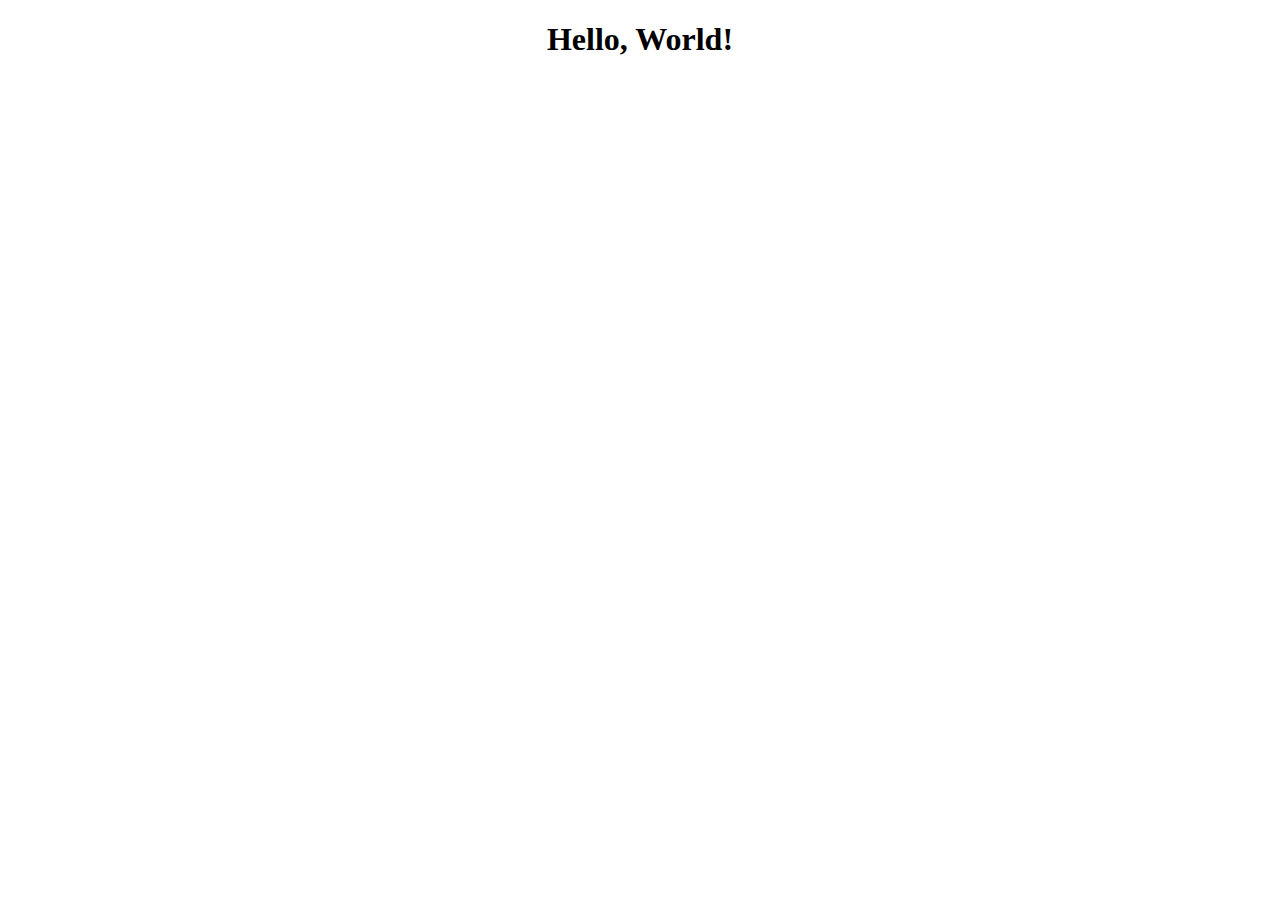
==== index.html @ ba046e7e "Create index.html" ====
<!DOCTYPE html>
<html lang="en">
<head>
    <meta charset="UTF-8">
    <meta name="viewport" content="width=device-width, initial-scale=1.0">
    <title>Hallo</title>
</head>
<body>
    <h1 style="text-align: center;">Hello, World!</h1>
</body>
</html>
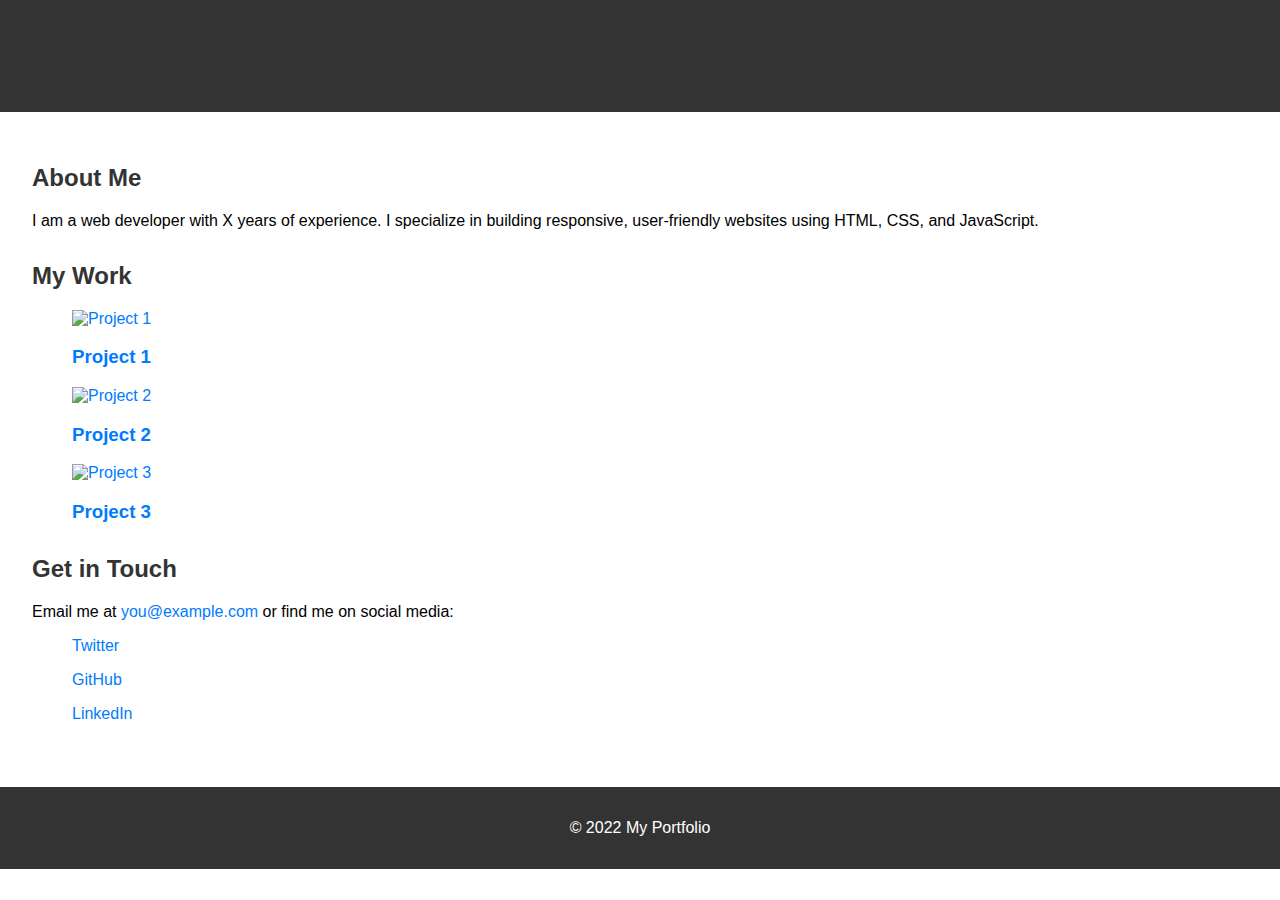
==== commit b728083c: "update" ====
--- a/index.html
+++ b/index.html
@@ -1,11 +1,54 @@
 <!DOCTYPE html>
-<html lang="en">
+<html>
 <head>
-    <meta charset="UTF-8">
-    <meta name="viewport" content="width=device-width, initial-scale=1.0">
-    <title>Hallo</title>
+    <title>MRn</title>
+    <link rel="stylesheet" type="text/css" href="styles.css">
 </head>
 <body>
-    <h1 style="text-align: center;">Hello, World!</h1>
+    <header>
+        <h1>M. Rizki Nasrulloh</h1>
+    </header>
+    <main>
+        <section id="about">
+            <h2>About Me</h2>
+            <p>I am a web developer with X years of experience. I specialize in building responsive, user-friendly websites using HTML, CSS, and JavaScript.</p>
+        </section>
+        <section id="portfolio">
+            <h2>My Work</h2>
+            <ul>
+                <li>
+                    <a href="link-to-project-1">
+                        <img src="thumbnail-1.jpg" alt="Project 1">
+                        <h3>Project 1</h3>
+                    </a>
+                </li>
+                <li>
+                    <a href="link-to-project-2">
+                        <img src="thumbnail-2.jpg" alt="Project 2">
+                        <h3>Project 2</h3>
+                    </a>
+                </li>
+                <li>
+                    <a href="link-to-project-3">
+                        <img src="thumbnail-3.jpg" alt="Project 3">
+                        <h3>Project 3</h3>
+                    </a>
+                </li>
+            </ul>
+        </section>
+        <section id="contact">
+            <h2>Get in Touch</h2>
+            <p>Email me at <a href="mailto:you@example.com">you@example.com</a> or find me on social media:</p>
+            <ul>
+                <li><a href="https://www.twitter.com">Twitter</a></li>
+                <li><a href="https://www.github.com">GitHub</a></li>
+                <li><a href="https://www.linkedin.com">LinkedIn</a></li>
+            </ul>
+        </section>
+    </main>
+    <footer>
+        <p>&copy; 2022 My Portfolio</p>
+    </footer>
+    <script src="script.js"></script>
 </body>
 </html>--- a/styles.css
+++ b/styles.css
@@ -0,0 +1,44 @@
+body {
+    font-family: Arial, sans-serif;
+    margin: 0;
+    padding: 0;
+}
+
+header {
+    background-color: #333;
+    color: white;
+    padding: 1rem;
+}
+
+main {
+    padding: 2rem;
+}
+
+section {
+    margin-bottom: 2rem;
+}
+
+h1, h2 {
+    color: #333;
+}
+
+li {
+    list-style: none;
+    margin-bottom: 1rem;
+}
+
+a {
+    color: #007bff;
+    text-decoration: none;
+}
+
+a:hover {
+    text-decoration: underline;
+}
+
+footer {
+    background-color: #333;
+    color: white;
+    padding: 1rem;
+    text-align: center;
+}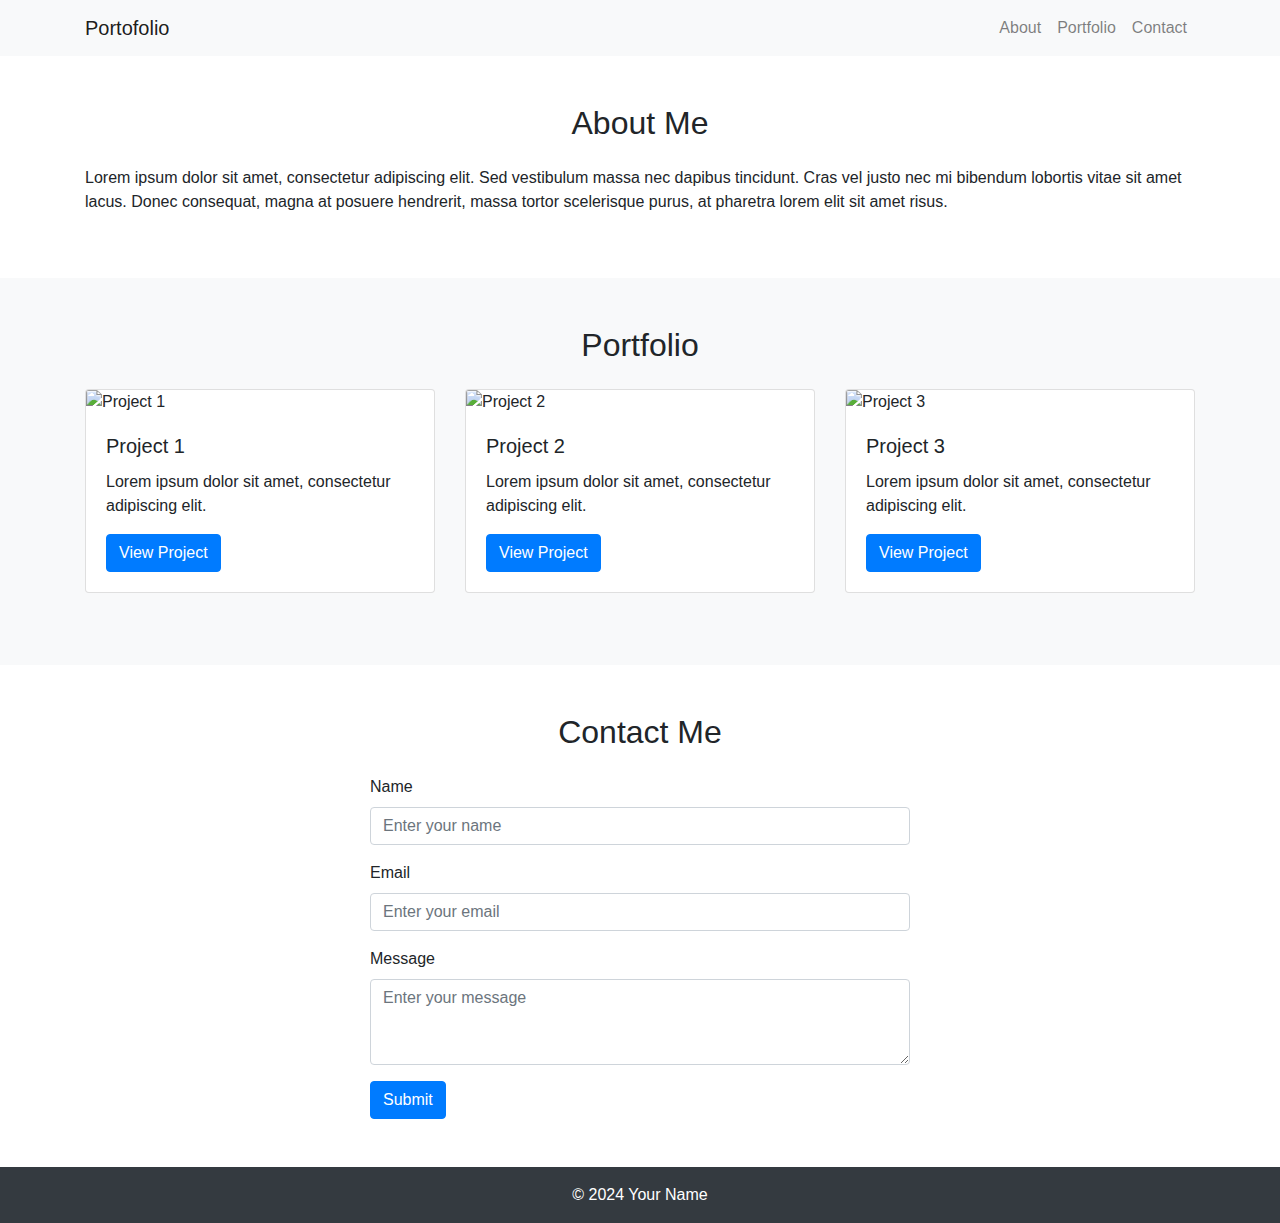
==== commit 634fb7b4: "update web portofolio" ====
--- a/index.html
+++ b/index.html
@@ -1,54 +1,125 @@
 <!DOCTYPE html>
-<html>
+<html lang="en">
 <head>
-    <title>MRn</title>
-    <link rel="stylesheet" type="text/css" href="styles.css">
+  <meta charset="UTF-8">
+  <meta name="viewport" content="width=device-width, initial-scale=1.0">
+  <title>Portofolio</title>
+  <!-- Bootstrap CSS CDN -->
+  <link href="https://stackpath.bootstrapcdn.com/bootstrap/4.5.2/css/bootstrap.min.css" rel="stylesheet">
+  <!-- Font Awesome CDN -->
+  <link href="https://cdnjs.cloudflare.com/ajax/libs/font-awesome/5.15.1/css/all.min.css" rel="stylesheet">
+  <!-- Custom CSS -->
+  <link rel="stylesheet" href="style.css">
 </head>
 <body>
-    <header>
-        <h1>M. Rizki Nasrulloh</h1>
-    </header>
-    <main>
-        <section id="about">
-            <h2>About Me</h2>
-            <p>I am a web developer with X years of experience. I specialize in building responsive, user-friendly websites using HTML, CSS, and JavaScript.</p>
-        </section>
-        <section id="portfolio">
-            <h2>My Work</h2>
-            <ul>
-                <li>
-                    <a href="link-to-project-1">
-                        <img src="thumbnail-1.jpg" alt="Project 1">
-                        <h3>Project 1</h3>
-                    </a>
-                </li>
-                <li>
-                    <a href="link-to-project-2">
-                        <img src="thumbnail-2.jpg" alt="Project 2">
-                        <h3>Project 2</h3>
-                    </a>
-                </li>
-                <li>
-                    <a href="link-to-project-3">
-                        <img src="thumbnail-3.jpg" alt="Project 3">
-                        <h3>Project 3</h3>
-                    </a>
-                </li>
-            </ul>
-        </section>
-        <section id="contact">
-            <h2>Get in Touch</h2>
-            <p>Email me at <a href="mailto:you@example.com">you@example.com</a> or find me on social media:</p>
-            <ul>
-                <li><a href="https://www.twitter.com">Twitter</a></li>
-                <li><a href="https://www.github.com">GitHub</a></li>
-                <li><a href="https://www.linkedin.com">LinkedIn</a></li>
-            </ul>
-        </section>
-    </main>
-    <footer>
-        <p>&copy; 2022 My Portfolio</p>
-    </footer>
-    <script src="script.js"></script>
+
+  <!-- Navbar -->
+  <nav class="navbar navbar-expand-lg navbar-light bg-light">
+    <div class="container">
+      <a class="navbar-brand" href="#">Portofolio</a>
+      <button class="navbar-toggler" type="button" data-toggle="collapse" data-target="#navbarSupportedContent" aria-controls="navbarSupportedContent" aria-expanded="false" aria-label="Toggle navigation">
+        <span class="navbar-toggler-icon"></span>
+      </button>
+
+      <div class="collapse navbar-collapse" id="navbarSupportedContent">
+        <ul class="navbar-nav ml-auto">
+          <li class="nav-item">
+            <a class="nav-link" href="#about">About</a>
+          </li>
+          <li class="nav-item">
+            <a class="nav-link" href="#portfolio">Portfolio</a>
+          </li>
+          <li class="nav-item">
+            <a class="nav-link" href="#contact">Contact</a>
+          </li>
+        </ul>
+      </div>
+    </div>
+  </nav>
+
+  <!-- About Section -->
+  <section id="about" class="py-5">
+    <div class="container">
+      <h2 class="text-center mb-4">About Me</h2>
+      <p>Lorem ipsum dolor sit amet, consectetur adipiscing elit. Sed vestibulum massa nec dapibus tincidunt. Cras vel justo nec mi bibendum lobortis vitae sit amet lacus. Donec consequat, magna at posuere hendrerit, massa tortor scelerisque purus, at pharetra lorem elit sit amet risus.</p>
+    </div>
+  </section>
+
+  <!-- Portfolio Section -->
+  <section id="portfolio" class="py-5 bg-light">
+    <div class="container">
+      <h2 class="text-center mb-4">Portfolio</h2>
+      <div class="row">
+        <div class="col-md-4 mb-4">
+          <div class="card">
+            <img src="https://via.placeholder.com/300" class="card-img-top" alt="Project 1">
+            <div class="card-body">
+              <h5 class="card-title">Project 1</h5>
+              <p class="card-text">Lorem ipsum dolor sit amet, consectetur adipiscing elit.</p>
+              <a href="#" class="btn btn-primary">View Project</a>
+            </div>
+          </div>
+        </div>
+        <div class="col-md-4 mb-4">
+          <div class="card">
+            <img src="https://via.placeholder.com/300" class="card-img-top" alt="Project 2">
+            <div class="card-body">
+              <h5 class="card-title">Project 2</h5>
+              <p class="card-text">Lorem ipsum dolor sit amet, consectetur adipiscing elit.</p>
+              <a href="#" class="btn btn-primary">View Project</a>
+            </div>
+          </div>
+        </div>
+        <div class="col-md-4 mb-4">
+          <div class="card">
+            <img src="https://via.placeholder.com/300" class="card-img-top" alt="Project 3">
+            <div class="card-body">
+              <h5 class="card-title">Project 3</h5>
+              <p class="card-text">Lorem ipsum dolor sit amet, consectetur adipiscing elit.</p>
+              <a href="#" class="btn btn-primary">View Project</a>
+            </div>
+          </div>
+        </div>
+      </div>
+    </div>
+  </section>
+
+  <!-- Contact Section -->
+  <section id="contact" class="py-5">
+    <div class="container">
+      <h2 class="text-center mb-4">Contact Me</h2>
+      <div class="row">
+        <div class="col-md-6 mx-auto">
+          <form>
+            <div class="form-group">
+              <label for="name">Name</label>
+              <input type="text" class="form-control" id="name" placeholder="Enter your name">
+            </div>
+            <div class="form-group">
+              <label for="email">Email</label>
+              <input type="email" class="form-control" id="email" placeholder="Enter your email">
+            </div>
+            <div class="form-group">
+              <label for="message">Message</label>
+              <textarea class="form-control" id="message" rows="3" placeholder="Enter your message"></textarea>
+            </div>
+            <button type="submit" class="btn btn-primary">Submit</button>
+          </form>
+        </div>
+      </div>
+    </div>
+  </section>
+
+  <!-- Footer -->
+  <footer class="bg-dark text-white py-3 text-center">
+    <div class="container">
+      &copy; 2024 Your Name
+    </div>
+  </footer>
+
+  <!-- Bootstrap JS, Popper.js, and jQuery CDN -->
+  <script src="https://code.jquery.com/jquery-3.5.1.slim.min.js"></script>
+  <script src="https://cdn.jsdelivr.net/npm/@popperjs/core@2.5.3/dist/umd/popper.min.js"></script>
+  <script src="https://stackpath.bootstrapcdn.com/bootstrap/4.5.2/js/bootstrap.min.js"></script>
 </body>
-</html>+</html>
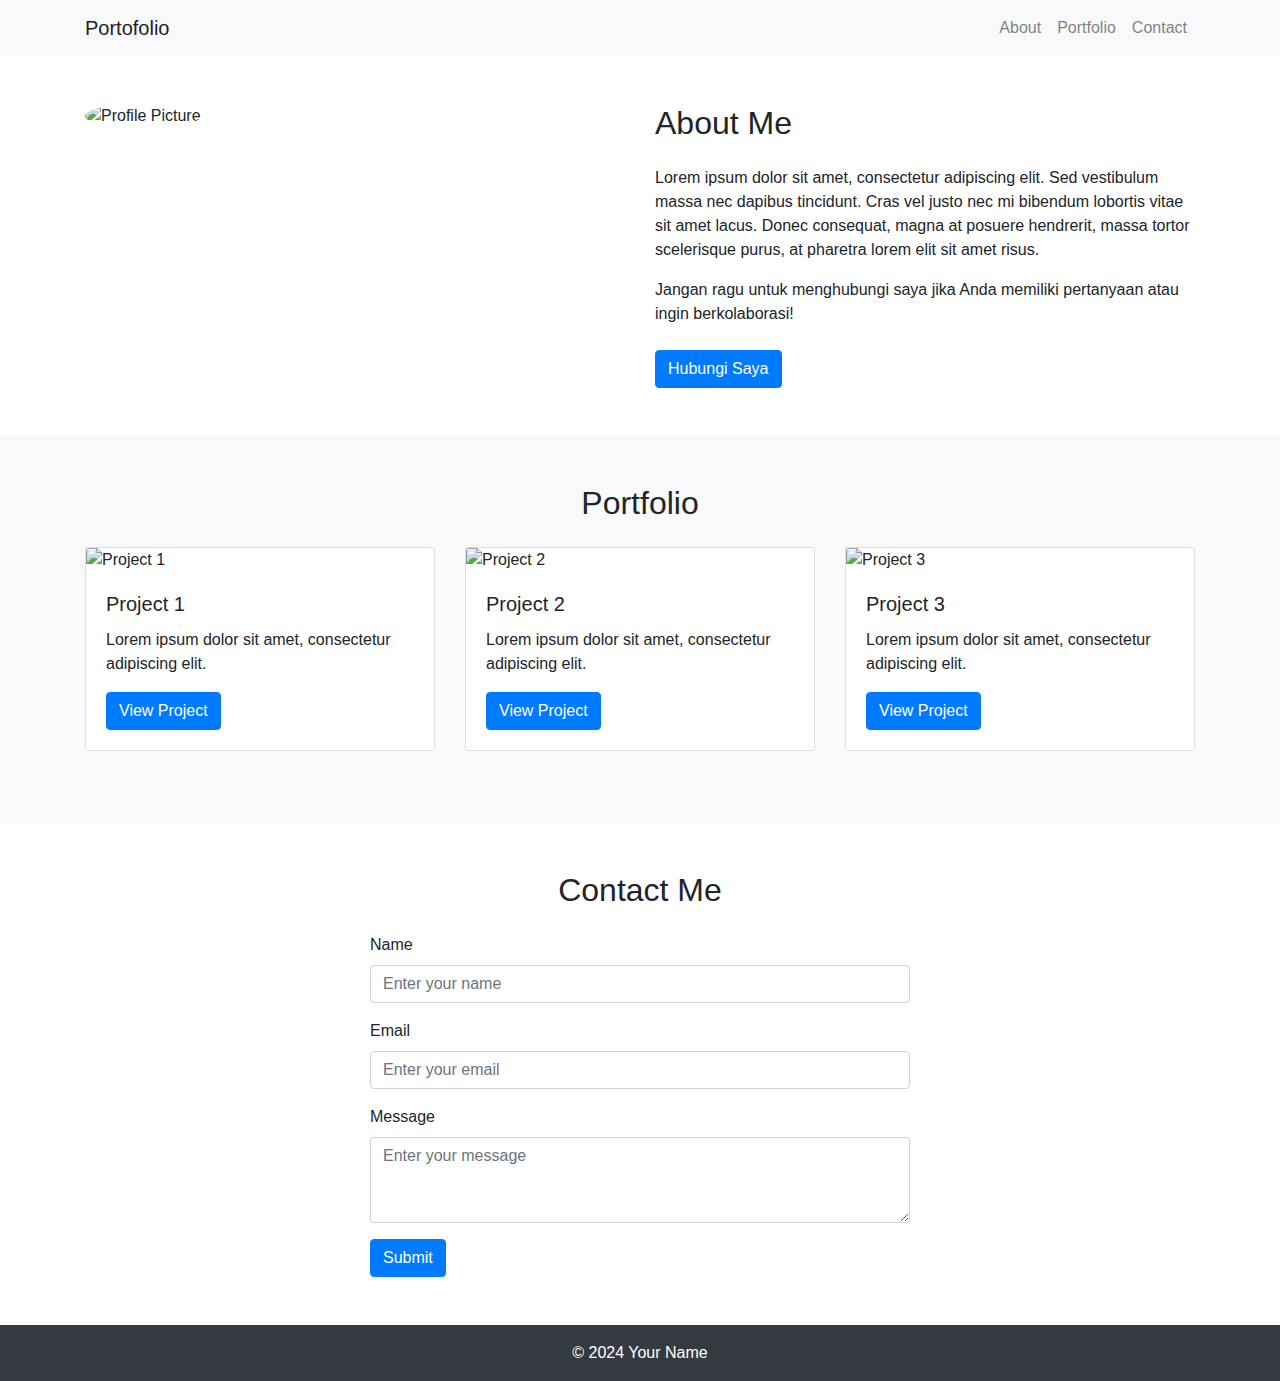
==== commit ab818c37: "Update index.html" ====
--- a/index.html
+++ b/index.html
@@ -38,12 +38,23 @@
   </nav>
 
   <!-- About Section -->
-  <section id="about" class="py-5">
-    <div class="container">
-      <h2 class="text-center mb-4">About Me</h2>
-      <p>Lorem ipsum dolor sit amet, consectetur adipiscing elit. Sed vestibulum massa nec dapibus tincidunt. Cras vel justo nec mi bibendum lobortis vitae sit amet lacus. Donec consequat, magna at posuere hendrerit, massa tortor scelerisque purus, at pharetra lorem elit sit amet risus.</p>
+<section id="about" class="py-5">
+  <div class="container">
+    <div class="row">
+      <div class="col-md-6">
+        <!-- Menampilkan foto profil -->
+        <img src="https://via.placeholder.com/200" alt="Profile Picture" class="img-fluid rounded-circle mb-4">
+      </div>
+      <div class="col-md-6">
+        <h2 class="mb-4">About Me</h2>
+        <p>Lorem ipsum dolor sit amet, consectetur adipiscing elit. Sed vestibulum massa nec dapibus tincidunt. Cras vel justo nec mi bibendum lobortis vitae sit amet lacus. Donec consequat, magna at posuere hendrerit, massa tortor scelerisque purus, at pharetra lorem elit sit amet risus.</p>
+        <!-- Panggilan untuk bertindak -->
+        <p class="mb-4">Jangan ragu untuk menghubungi saya jika Anda memiliki pertanyaan atau ingin berkolaborasi!</p>
+        <a href="#contact" class="btn btn-primary">Hubungi Saya</a>
+      </div>
     </div>
-  </section>
+  </div>
+</section>
 
   <!-- Portfolio Section -->
   <section id="portfolio" class="py-5 bg-light">
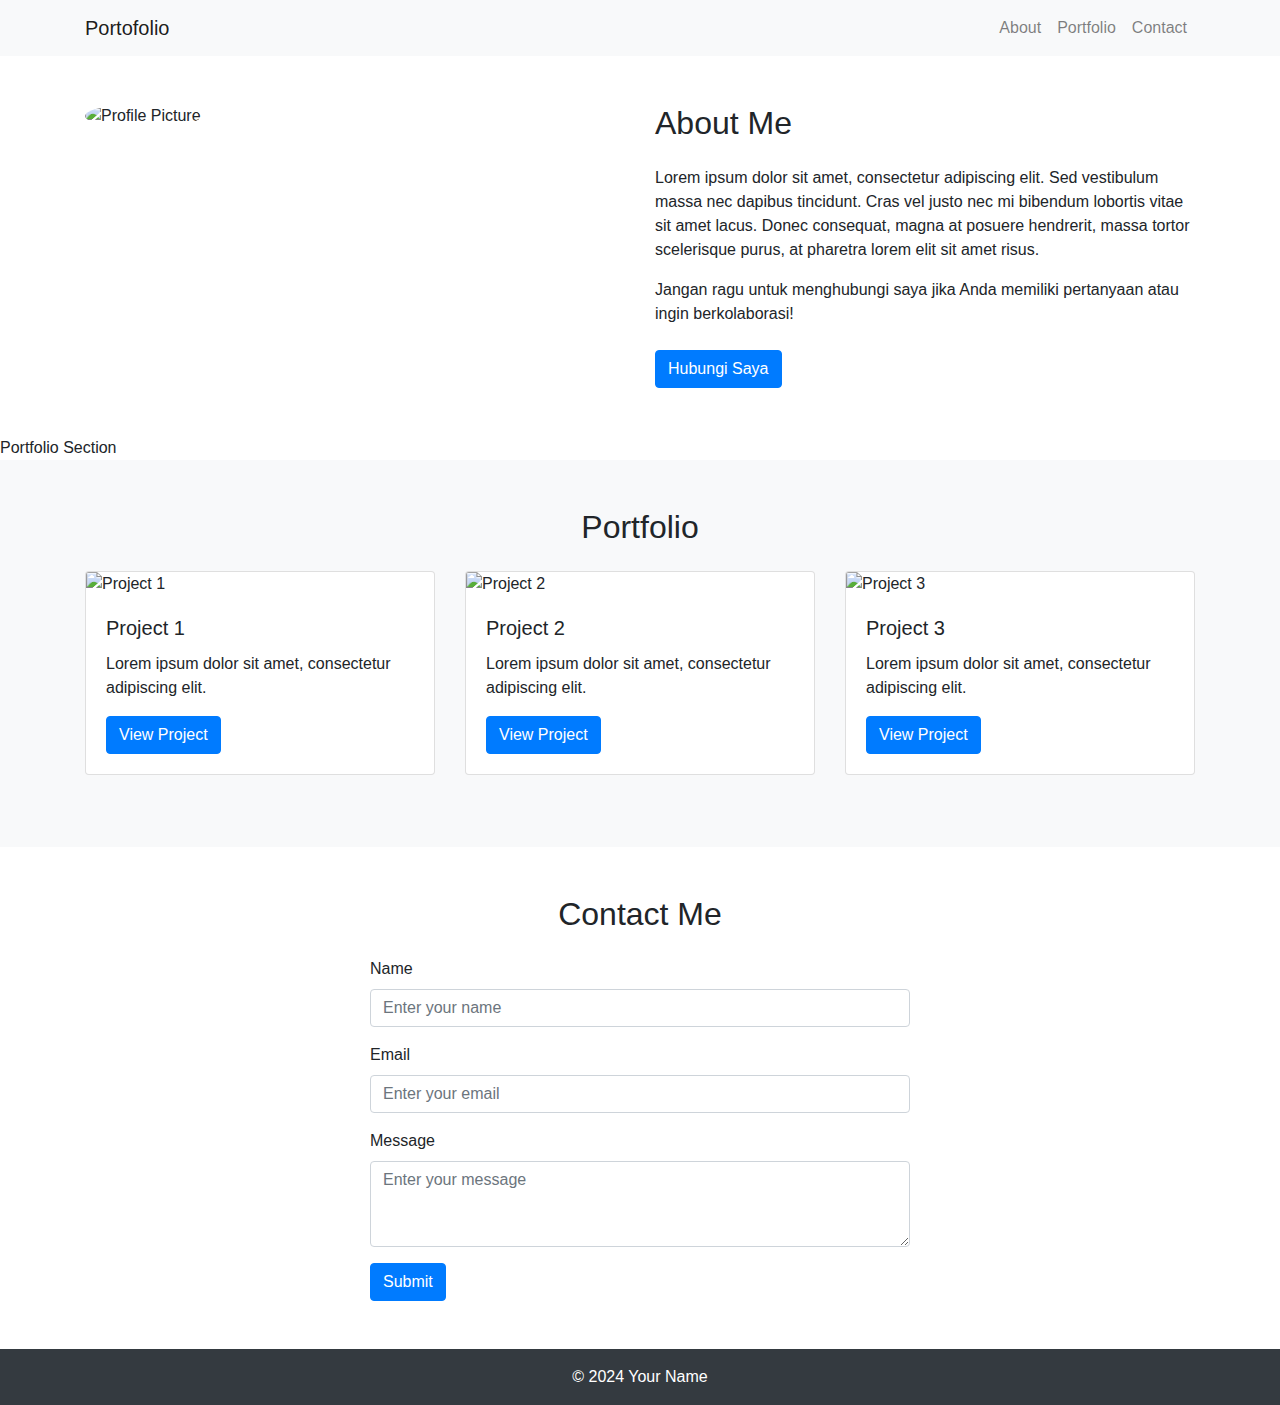
==== commit 132b8a96: "Update index.html" ====
--- a/index.html
+++ b/index.html
@@ -56,7 +56,7 @@
   </div>
 </section>
 
-  <!-- Portfolio Section -->
+  Portfolio Section
   <section id="portfolio" class="py-5 bg-light">
     <div class="container">
       <h2 class="text-center mb-4">Portfolio</h2>
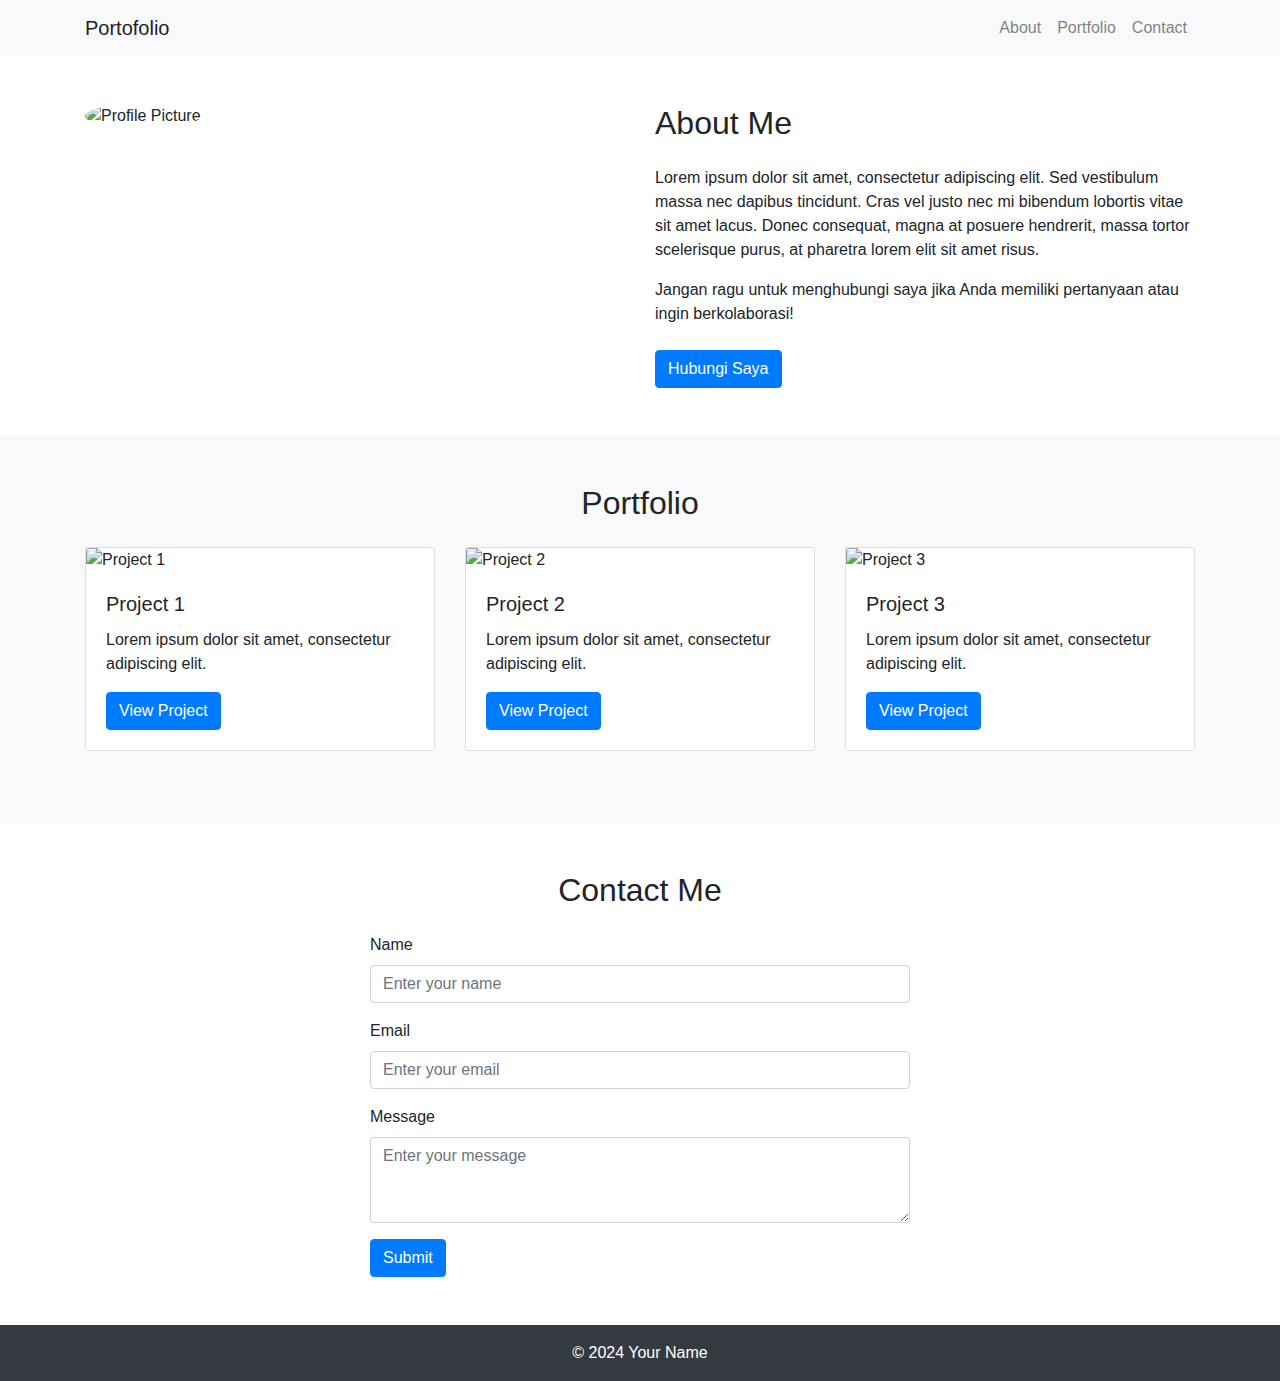
==== commit e046aaf9: "Update index.html" ====
--- a/index.html
+++ b/index.html
@@ -56,7 +56,7 @@
   </div>
 </section>
 
-  Portfolio Section
+  <!-- Portfolio Section -->
   <section id="portfolio" class="py-5 bg-light">
     <div class="container">
       <h2 class="text-center mb-4">Portfolio</h2>
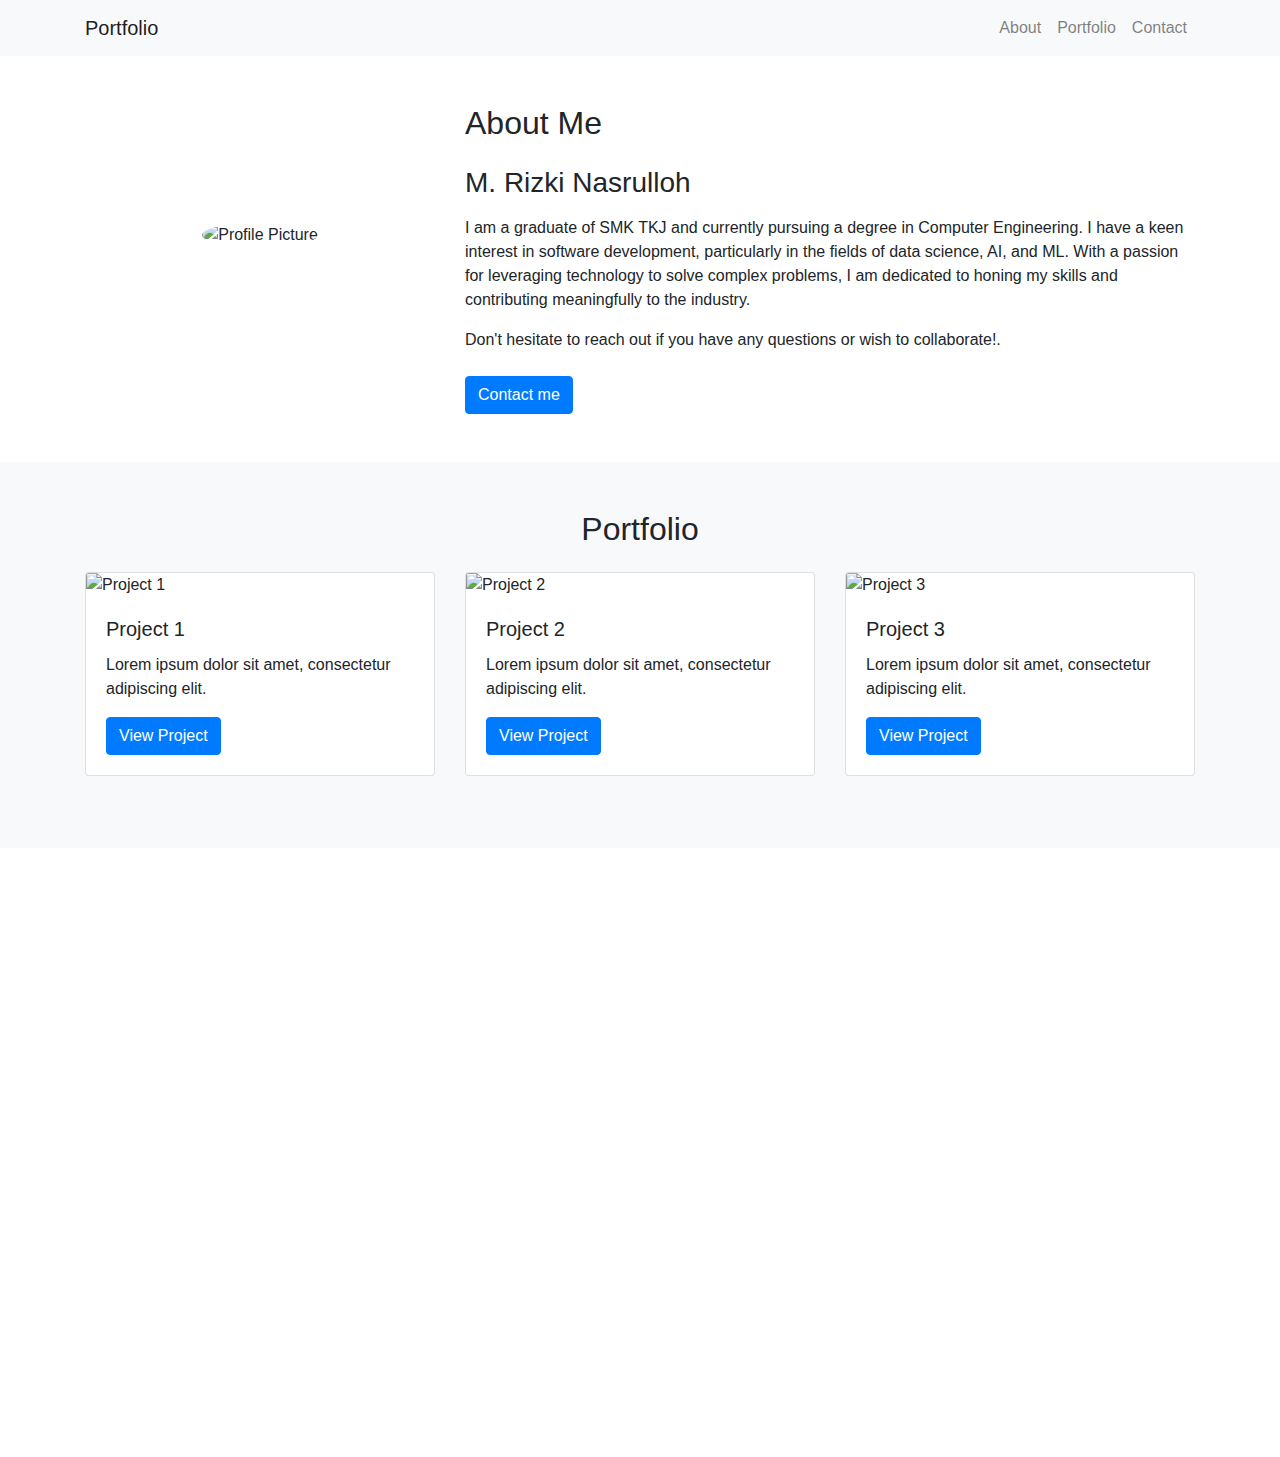
==== commit 37ed03f9: "update animasi dan visual" ====
--- a/index.html
+++ b/index.html
@@ -3,20 +3,112 @@
 <head>
   <meta charset="UTF-8">
   <meta name="viewport" content="width=device-width, initial-scale=1.0">
-  <title>Portofolio</title>
+  <title>Portfolio</title>
   <!-- Bootstrap CSS CDN -->
   <link href="https://stackpath.bootstrapcdn.com/bootstrap/4.5.2/css/bootstrap.min.css" rel="stylesheet">
   <!-- Font Awesome CDN -->
   <link href="https://cdnjs.cloudflare.com/ajax/libs/font-awesome/5.15.1/css/all.min.css" rel="stylesheet">
   <!-- Custom CSS -->
   <link rel="stylesheet" href="style.css">
+  <style>
+    @keyframes scaleIn {
+      from {
+        transform: scale(0);
+      }
+      to {
+        transform: scale(1);
+      }
+    }
+
+    @keyframes slideInFromTop {
+      from {
+        transform: translateY(-50%);
+        opacity: 0;
+      }
+      to {
+        transform: translateY(0);
+        opacity: 1;
+      }
+    }
+
+    @keyframes bounceIn {
+      from {
+        transform: translateY(-50%);
+        opacity: 0;
+      }
+      to {
+        transform: translateY(0);
+        opacity: 1;
+      }
+    }
+
+    /* Menambahkan animasi untuk gambar di bagian "About" */
+    #about img {
+      animation: scaleIn 1s ease;
+    }
+
+    /* Menambahkan animasi untuk kartu di bagian "Portfolio" */
+    #portfolio .card {
+      animation: slideInFromTop 1s ease;
+    }
+
+    /* Menambahkan animasi untuk formulir di bagian "Contact" */
+    #contact form {
+      animation: bounceIn 1s ease;
+    }
+
+    /* Menambahkan animasi untuk judul di bagian "Portfolio" dan "Contact" */
+    #portfolio h2, #contact h2 {
+      animation: fadeIn 1s ease;
+    }
+
+    /* Menambahkan animasi untuk footer */
+    footer {
+      animation: fadeIn 1s ease;
+    }
+
+    /* Tambahkan animasi untuk muncul saat di-scroll */
+    .animate-scroll {
+      opacity: 0;
+      transform: translateY(50px);
+      transition: opacity 0.5s ease, transform 0.5s ease;
+    }
+
+    .animate-visible {
+      opacity: 1;
+      transform: translateY(0);
+    }
+  </style>
+  
+  <script>
+    // Tambahkan script untuk menangani animasi saat di-scroll
+    document.addEventListener("DOMContentLoaded", function () {
+      const animateElements = document.querySelectorAll(".animate-scroll");
+
+      function checkVisibility() {
+        animateElements.forEach(function (element) {
+          const windowHeight = window.innerHeight;
+          const elementTop = element.getBoundingClientRect().top;
+          const isVisible = (elementTop + 50) < windowHeight;
+
+          if (isVisible) {
+            element.classList.add("animate-visible");
+          }
+        });
+      }
+
+      window.addEventListener("scroll", checkVisibility);
+      window.addEventListener("resize", checkVisibility);
+      checkVisibility();
+    });
+  </script>
 </head>
 <body>
 
   <!-- Navbar -->
   <nav class="navbar navbar-expand-lg navbar-light bg-light">
     <div class="container">
-      <a class="navbar-brand" href="#">Portofolio</a>
+      <a class="navbar-brand" href="#">Portfolio</a>
       <button class="navbar-toggler" type="button" data-toggle="collapse" data-target="#navbarSupportedContent" aria-controls="navbarSupportedContent" aria-expanded="false" aria-label="Toggle navigation">
         <span class="navbar-toggler-icon"></span>
       </button>
@@ -38,26 +130,28 @@
   </nav>
 
   <!-- About Section -->
-<section id="about" class="py-5">
+<section id="about" class="py-5 animate-scroll">
   <div class="container">
-    <div class="row">
-      <div class="col-md-6">
+    <div class="row align-items-center">
+      <div class="col-md-4 mb-4 text-center">
         <!-- Menampilkan foto profil -->
         <img src="https://via.placeholder.com/200" alt="Profile Picture" class="img-fluid rounded-circle mb-4">
       </div>
-      <div class="col-md-6">
+      <div class="col-md-8">
         <h2 class="mb-4">About Me</h2>
-        <p>Lorem ipsum dolor sit amet, consectetur adipiscing elit. Sed vestibulum massa nec dapibus tincidunt. Cras vel justo nec mi bibendum lobortis vitae sit amet lacus. Donec consequat, magna at posuere hendrerit, massa tortor scelerisque purus, at pharetra lorem elit sit amet risus.</p>
+        <!-- Tambahkan nama di sini -->
+        <h3 class="mb-3">M. Rizki Nasrulloh</h3>
+        <p>I am a graduate of SMK TKJ and currently pursuing a degree in Computer Engineering. I have a keen interest in software development, particularly in the fields of data science, AI, and ML. With a passion for leveraging technology to solve complex problems, I am dedicated to honing my skills and contributing meaningfully to the industry.</p>
         <!-- Panggilan untuk bertindak -->
-        <p class="mb-4">Jangan ragu untuk menghubungi saya jika Anda memiliki pertanyaan atau ingin berkolaborasi!</p>
-        <a href="#contact" class="btn btn-primary">Hubungi Saya</a>
+        <p class="mb-4">Don't hesitate to reach out if you have any questions or wish to collaborate!.</p>
+        <a href="#contact" class="btn btn-primary">Contact me</a>
       </div>
     </div>
   </div>
 </section>
 
   <!-- Portfolio Section -->
-  <section id="portfolio" class="py-5 bg-light">
+  <section id="portfolio" class="py-5 bg-light animate-scroll">
     <div class="container">
       <h2 class="text-center mb-4">Portfolio</h2>
       <div class="row">
@@ -96,7 +190,7 @@
   </section>
 
   <!-- Contact Section -->
-  <section id="contact" class="py-5">
+  <section id="contact" class="py-5 animate-scroll">
     <div class="container">
       <h2 class="text-center mb-4">Contact Me</h2>
       <div class="row">
@@ -122,9 +216,9 @@
   </section>
 
   <!-- Footer -->
-  <footer class="bg-dark text-white py-3 text-center">
-    <div class="container">
-      &copy; 2024 Your Name
+  <footer class="bg-dark text-white py-3 text-center animate-scroll">
+    <div class="container">
+      &copy; 2024 <a href="http://github.com/auldita123">auldita123</a>
     </div>
   </footer>
 
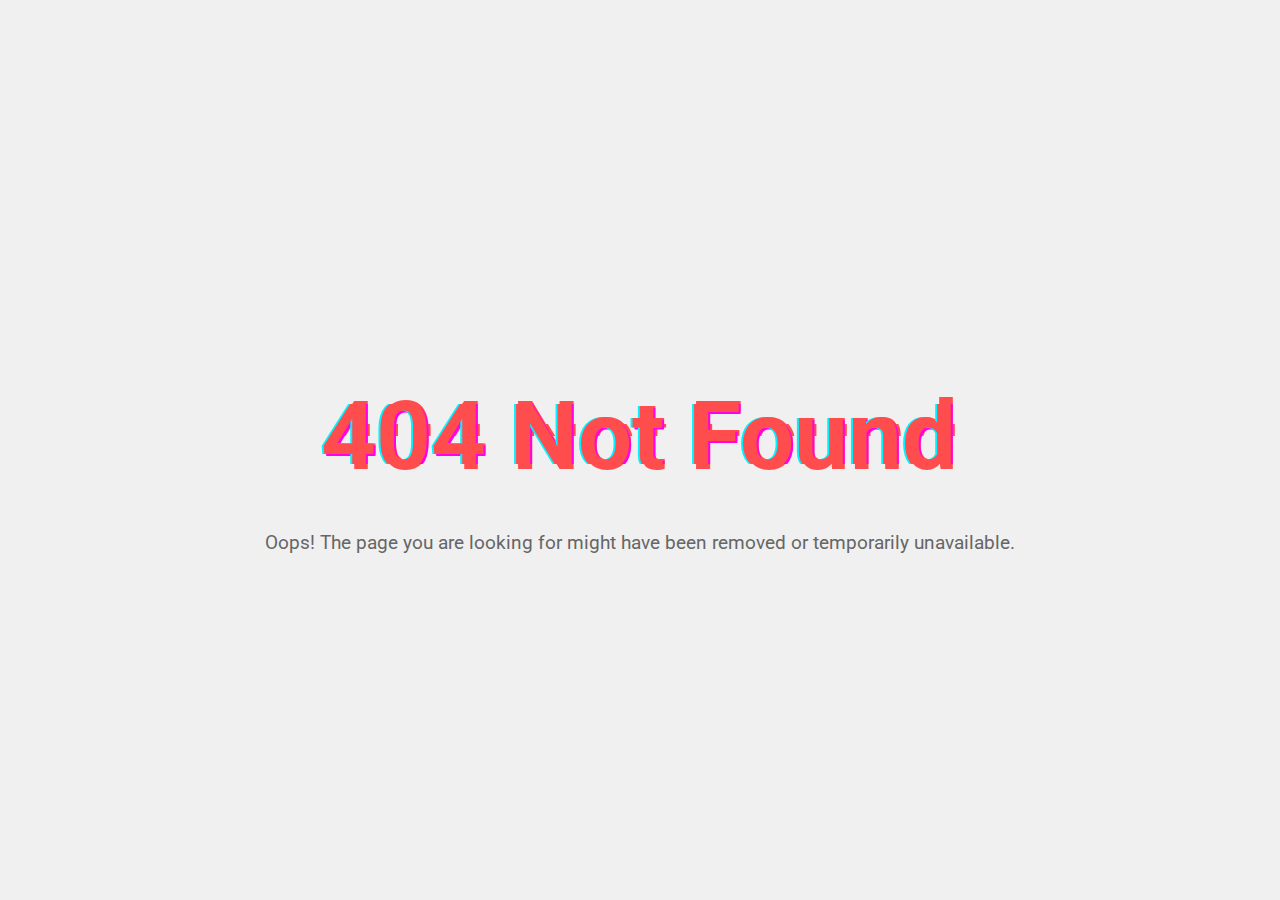
==== commit 635d34ed: "Rename ok.html to index.html" ====
--- a/index.html
+++ b/index.html
@@ -3,228 +3,205 @@
 <head>
   <meta charset="UTF-8">
   <meta name="viewport" content="width=device-width, initial-scale=1.0">
-  <title>Portfolio</title>
-  <!-- Bootstrap CSS CDN -->
-  <link href="https://stackpath.bootstrapcdn.com/bootstrap/4.5.2/css/bootstrap.min.css" rel="stylesheet">
-  <!-- Font Awesome CDN -->
-  <link href="https://cdnjs.cloudflare.com/ajax/libs/font-awesome/5.15.1/css/all.min.css" rel="stylesheet">
-  <!-- Custom CSS -->
-  <link rel="stylesheet" href="style.css">
+  <title>404 Not Found</title>
+  <link href="https://fonts.googleapis.com/css2?family=Roboto:wght@400;700&display=swap" rel="stylesheet">
   <style>
-    @keyframes scaleIn {
-      from {
-        transform: scale(0);
-      }
-      to {
-        transform: scale(1);
-      }
-    }
-
-    @keyframes slideInFromTop {
-      from {
-        transform: translateY(-50%);
-        opacity: 0;
-      }
-      to {
-        transform: translateY(0);
-        opacity: 1;
-      }
-    }
-
-    @keyframes bounceIn {
-      from {
-        transform: translateY(-50%);
-        opacity: 0;
-      }
-      to {
-        transform: translateY(0);
-        opacity: 1;
-      }
-    }
-
-    /* Menambahkan animasi untuk gambar di bagian "About" */
-    #about img {
-      animation: scaleIn 1s ease;
-    }
-
-    /* Menambahkan animasi untuk kartu di bagian "Portfolio" */
-    #portfolio .card {
-      animation: slideInFromTop 1s ease;
-    }
-
-    /* Menambahkan animasi untuk formulir di bagian "Contact" */
-    #contact form {
-      animation: bounceIn 1s ease;
-    }
-
-    /* Menambahkan animasi untuk judul di bagian "Portfolio" dan "Contact" */
-    #portfolio h2, #contact h2 {
-      animation: fadeIn 1s ease;
-    }
-
-    /* Menambahkan animasi untuk footer */
-    footer {
-      animation: fadeIn 1s ease;
-    }
-
-    /* Tambahkan animasi untuk muncul saat di-scroll */
-    .animate-scroll {
-      opacity: 0;
-      transform: translateY(50px);
-      transition: opacity 0.5s ease, transform 0.5s ease;
-    }
-
-    .animate-visible {
-      opacity: 1;
-      transform: translateY(0);
+    body {
+      font-family: 'Roboto', sans-serif;
+      background-color: #f0f0f0;
+      margin: 0;
+      padding: 0;
+      display: flex;
+      justify-content: center;
+      align-items: center;
+      height: 100vh;
+    }
+
+    .container {
+      text-align: center;
+    }
+
+    h1 {
+      font-size: 6rem;
+      color: #333;
+      margin-bottom: 20px;
+    }
+
+    p {
+      font-size: 1.2rem;
+      color: #666;
+      margin-bottom: 30px;
+    }
+
+    .glitch {
+      color: #ff4c4c;
+      position: relative;
+      display: inline-block;
+    }
+
+    .glitch::before,
+    .glitch::after {
+      content: attr(data-text);
+      position: absolute;
+      top: 0;
+      left: 0;
+      width: 100%;
+      height: 100%;
+    }
+
+    .glitch::before {
+      left: 2px;
+      text-shadow: -2px 0 #00ff00;
+      clip: rect(44px, auto, 56px, 0);
+      animation: glitch-anim-1 2s infinite linear alternate-reverse;
+    }
+
+    .glitch::after {
+      left: -2px;
+      text-shadow: -2px 0 #00f4ff, 2px 2px #ff00e8;
+      clip: rect(24px, auto, 84px, 0);
+      animation: glitch-anim-2 3s infinite linear alternate-reverse;
+    }
+
+    @keyframes glitch-anim-1 {
+      0% {
+        clip: rect(51px, auto, 10px, 0);
+      }
+      5% {
+        clip: rect(7px, auto, 19px, 0);
+      }
+      10% {
+        clip: rect(24px, auto, 1px, 0);
+      }
+      15% {
+        clip: rect(5px, auto, 11px, 0);
+      }
+      20% {
+        clip: rect(63px, auto, 46px, 0);
+      }
+      25% {
+        clip: rect(72px, auto, 41px, 0);
+      }
+      30% {
+        clip: rect(47px, auto, 43px, 0);
+      }
+      35% {
+        clip: rect(40px, auto, 20px, 0);
+      }
+      40% {
+        clip: rect(40px, auto, 89px, 0);
+      }
+      45% {
+        clip: rect(79px, auto, 24px, 0);
+      }
+      50% {
+        clip: rect(16px, auto, 32px, 0);
+      }
+      55% {
+        clip: rect(18px, auto, 32px, 0);
+      }
+      60% {
+        clip: rect(51px, auto, 90px, 0);
+      }
+      65% {
+        clip: rect(67px, auto, 32px, 0);
+      }
+      70% {
+        clip: rect(46px, auto, 55px, 0);
+      }
+      75% {
+        clip: rect(65px, auto, 27px, 0);
+      }
+      80% {
+        clip: rect(91px, auto, 24px, 0);
+      }
+      85% {
+        clip: rect(44px, auto, 97px, 0);
+      }
+      90% {
+        clip: rect(61px, auto, 67px, 0);
+      }
+      95% {
+        clip: rect(90px, auto, 45px, 0);
+      }
+      100% {
+        clip: rect(8px, auto, 82px, 0);
+      }
+    }
+
+    @keyframes glitch-anim-2 {
+      0% {
+        clip: rect(86px, auto, 74px, 0);
+      }
+      5% {
+        clip: rect(85px, auto, 71px, 0);
+      }
+      10% {
+        clip: rect(72px, auto, 70px, 0);
+      }
+      15% {
+        clip: rect(26px, auto, 51px, 0);
+      }
+      20% {
+        clip: rect(27px, auto, 5px, 0);
+      }
+      25% {
+        clip: rect(68px, auto, 82px, 0);
+      }
+      30% {
+        clip: rect(8px, auto, 28px, 0);
+      }
+      35% {
+        clip: rect(52px, auto, 3px, 0);
+      }
+      40% {
+        clip: rect(72px, auto, 74px, 0);
+      }
+      45% {
+        clip: rect(42px, auto, 81px, 0);
+      }
+      50% {
+        clip: rect(52px, auto, 91px, 0);
+      }
+      55% {
+        clip: rect(55px, auto, 2px, 0);
+      }
+      60% {
+        clip: rect(69px, auto, 19px, 0);
+      }
+      65% {
+        clip: rect(97px, auto, 85px, 0);
+      }
+      70% {
+        clip: rect(58px, auto, 74px, 0);
+      }
+      75% {
+        clip: rect(50px, auto, 9px, 0);
+      }
+      80% {
+        clip: rect(47px, auto, 21px, 0);
+      }
+      85% {
+        clip: rect(60px, auto, 81px, 0);
+      }
+      90% {
+        clip: rect(19px, auto, 32px, 0);
+      }
+      95% {
+        clip: rect(23px, auto, 39px, 0);
+      }
+      100% {
+        clip: rect(1px, auto, 71px, 0);
+      }
     }
   </style>
-  
-  <script>
-    // Tambahkan script untuk menangani animasi saat di-scroll
-    document.addEventListener("DOMContentLoaded", function () {
-      const animateElements = document.querySelectorAll(".animate-scroll");
-
-      function checkVisibility() {
-        animateElements.forEach(function (element) {
-          const windowHeight = window.innerHeight;
-          const elementTop = element.getBoundingClientRect().top;
-          const isVisible = (elementTop + 50) < windowHeight;
-
-          if (isVisible) {
-            element.classList.add("animate-visible");
-          }
-        });
-      }
-
-      window.addEventListener("scroll", checkVisibility);
-      window.addEventListener("resize", checkVisibility);
-      checkVisibility();
-    });
-  </script>
 </head>
 <body>
 
-  <!-- Navbar -->
-  <nav class="navbar navbar-expand-lg navbar-light bg-light">
-    <div class="container">
-      <a class="navbar-brand" href="#">Portfolio</a>
-      <button class="navbar-toggler" type="button" data-toggle="collapse" data-target="#navbarSupportedContent" aria-controls="navbarSupportedContent" aria-expanded="false" aria-label="Toggle navigation">
-        <span class="navbar-toggler-icon"></span>
-      </button>
-
-      <div class="collapse navbar-collapse" id="navbarSupportedContent">
-        <ul class="navbar-nav ml-auto">
-          <li class="nav-item">
-            <a class="nav-link" href="#about">About</a>
-          </li>
-          <li class="nav-item">
-            <a class="nav-link" href="#portfolio">Portfolio</a>
-          </li>
-          <li class="nav-item">
-            <a class="nav-link" href="#contact">Contact</a>
-          </li>
-        </ul>
-      </div>
-    </div>
-  </nav>
-
-  <!-- About Section -->
-<section id="about" class="py-5 animate-scroll">
   <div class="container">
-    <div class="row align-items-center">
-      <div class="col-md-4 mb-4 text-center">
-        <!-- Menampilkan foto profil -->
-        <img src="https://via.placeholder.com/200" alt="Profile Picture" class="img-fluid rounded-circle mb-4">
-      </div>
-      <div class="col-md-8">
-        <h2 class="mb-4">About Me</h2>
-        <!-- Tambahkan nama di sini -->
-        <h3 class="mb-3">M. Rizki Nasrulloh</h3>
-        <p>I am a graduate of SMK TKJ and currently pursuing a degree in Computer Engineering. I have a keen interest in software development, particularly in the fields of data science, AI, and ML. With a passion for leveraging technology to solve complex problems, I am dedicated to honing my skills and contributing meaningfully to the industry.</p>
-        <!-- Panggilan untuk bertindak -->
-        <p class="mb-4">Don't hesitate to reach out if you have any questions or wish to collaborate!.</p>
-        <a href="#contact" class="btn btn-primary">Contact me</a>
-      </div>
-    </div>
+    <h1 class="glitch" data-text="404 Not Found">404 Not Found</h1>
+    <p>Oops! The page you are looking for might have been removed or temporarily unavailable.</p>
   </div>
-</section>
-
-  <!-- Portfolio Section -->
-  <section id="portfolio" class="py-5 bg-light animate-scroll">
-    <div class="container">
-      <h2 class="text-center mb-4">Portfolio</h2>
-      <div class="row">
-        <div class="col-md-4 mb-4">
-          <div class="card">
-            <img src="https://via.placeholder.com/300" class="card-img-top" alt="Project 1">
-            <div class="card-body">
-              <h5 class="card-title">Project 1</h5>
-              <p class="card-text">Lorem ipsum dolor sit amet, consectetur adipiscing elit.</p>
-              <a href="#" class="btn btn-primary">View Project</a>
-            </div>
-          </div>
-        </div>
-        <div class="col-md-4 mb-4">
-          <div class="card">
-            <img src="https://via.placeholder.com/300" class="card-img-top" alt="Project 2">
-            <div class="card-body">
-              <h5 class="card-title">Project 2</h5>
-              <p class="card-text">Lorem ipsum dolor sit amet, consectetur adipiscing elit.</p>
-              <a href="#" class="btn btn-primary">View Project</a>
-            </div>
-          </div>
-        </div>
-        <div class="col-md-4 mb-4">
-          <div class="card">
-            <img src="https://via.placeholder.com/300" class="card-img-top" alt="Project 3">
-            <div class="card-body">
-              <h5 class="card-title">Project 3</h5>
-              <p class="card-text">Lorem ipsum dolor sit amet, consectetur adipiscing elit.</p>
-              <a href="#" class="btn btn-primary">View Project</a>
-            </div>
-          </div>
-        </div>
-      </div>
-    </div>
-  </section>
-
-  <!-- Contact Section -->
-  <section id="contact" class="py-5 animate-scroll">
-    <div class="container">
-      <h2 class="text-center mb-4">Contact Me</h2>
-      <div class="row">
-        <div class="col-md-6 mx-auto">
-          <form>
-            <div class="form-group">
-              <label for="name">Name</label>
-              <input type="text" class="form-control" id="name" placeholder="Enter your name">
-            </div>
-            <div class="form-group">
-              <label for="email">Email</label>
-              <input type="email" class="form-control" id="email" placeholder="Enter your email">
-            </div>
-            <div class="form-group">
-              <label for="message">Message</label>
-              <textarea class="form-control" id="message" rows="3" placeholder="Enter your message"></textarea>
-            </div>
-            <button type="submit" class="btn btn-primary">Submit</button>
-          </form>
-        </div>
-      </div>
-    </div>
-  </section>
-
-  <!-- Footer -->
-  <footer class="bg-dark text-white py-3 text-center animate-scroll">
-    <div class="container">
-      &copy; 2024 <a href="http://github.com/auldita123">auldita123</a>
-    </div>
-  </footer>
-
-  <!-- Bootstrap JS, Popper.js, and jQuery CDN -->
-  <script src="https://code.jquery.com/jquery-3.5.1.slim.min.js"></script>
-  <script src="https://cdn.jsdelivr.net/npm/@popperjs/core@2.5.3/dist/umd/popper.min.js"></script>
-  <script src="https://stackpath.bootstrapcdn.com/bootstrap/4.5.2/js/bootstrap.min.js"></script>
+
 </body>
 </html>
